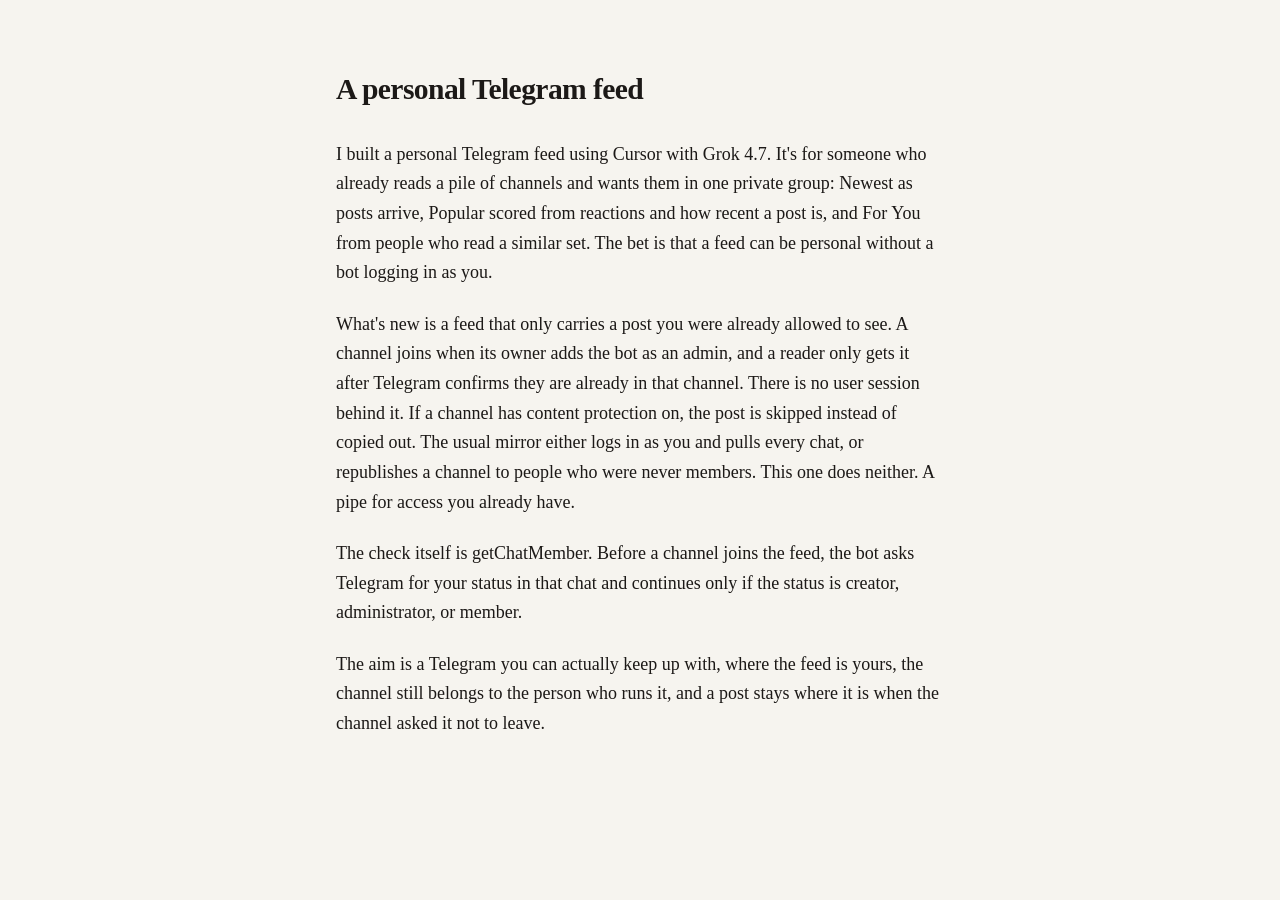
==== index.html @ 5d27e29f "Publish the personal Telegram feed page." ====
<!DOCTYPE html>
<html lang="en">
<head>
  <meta charset="utf-8">
  <meta name="viewport" content="width=device-width, initial-scale=1">
  <title>A personal Telegram feed</title>
  <style>
    body {
      margin: 0;
      background: #f6f4ef;
      color: #1c1917;
      font: 1.125rem/1.65 Georgia, "Iowan Old Style", Palatino, serif;
    }
    main {
      max-width: 38rem;
      margin: 0 auto;
      padding: 4.5rem 1.5rem 6rem;
    }
    h1 {
      font-size: 1.85rem;
      font-weight: 600;
      letter-spacing: -0.02em;
      line-height: 1.2;
      margin: 0 0 2rem;
    }
    p {
      margin: 0 0 1.35rem;
    }
  </style>
</head>
<body>
  <main>
    <h1>A personal Telegram feed</h1>
    <p>I built a personal Telegram feed using Cursor with Grok 4.7. It's for someone who already reads a pile of channels and wants them in one private group: Newest as posts arrive, Popular scored from reactions and how recent a post is, and For You from people who read a similar set. The bet is that a feed can be personal without a bot logging in as you.</p>
    <p>What's new is a feed that only carries a post you were already allowed to see. A channel joins when its owner adds the bot as an admin, and a reader only gets it after Telegram confirms they are already in that channel. There is no user session behind it. If a channel has content protection on, the post is skipped instead of copied out. The usual mirror either logs in as you and pulls every chat, or republishes a channel to people who were never members. This one does neither. A pipe for access you already have.</p>
    <p>The check itself is getChatMember. Before a channel joins the feed, the bot asks Telegram for your status in that chat and continues only if the status is creator, administrator, or member.</p>
    <p>The aim is a Telegram you can actually keep up with, where the feed is yours, the channel still belongs to the person who runs it, and a post stays where it is when the channel asked it not to leave.</p>
  </main>
</body>
</html>
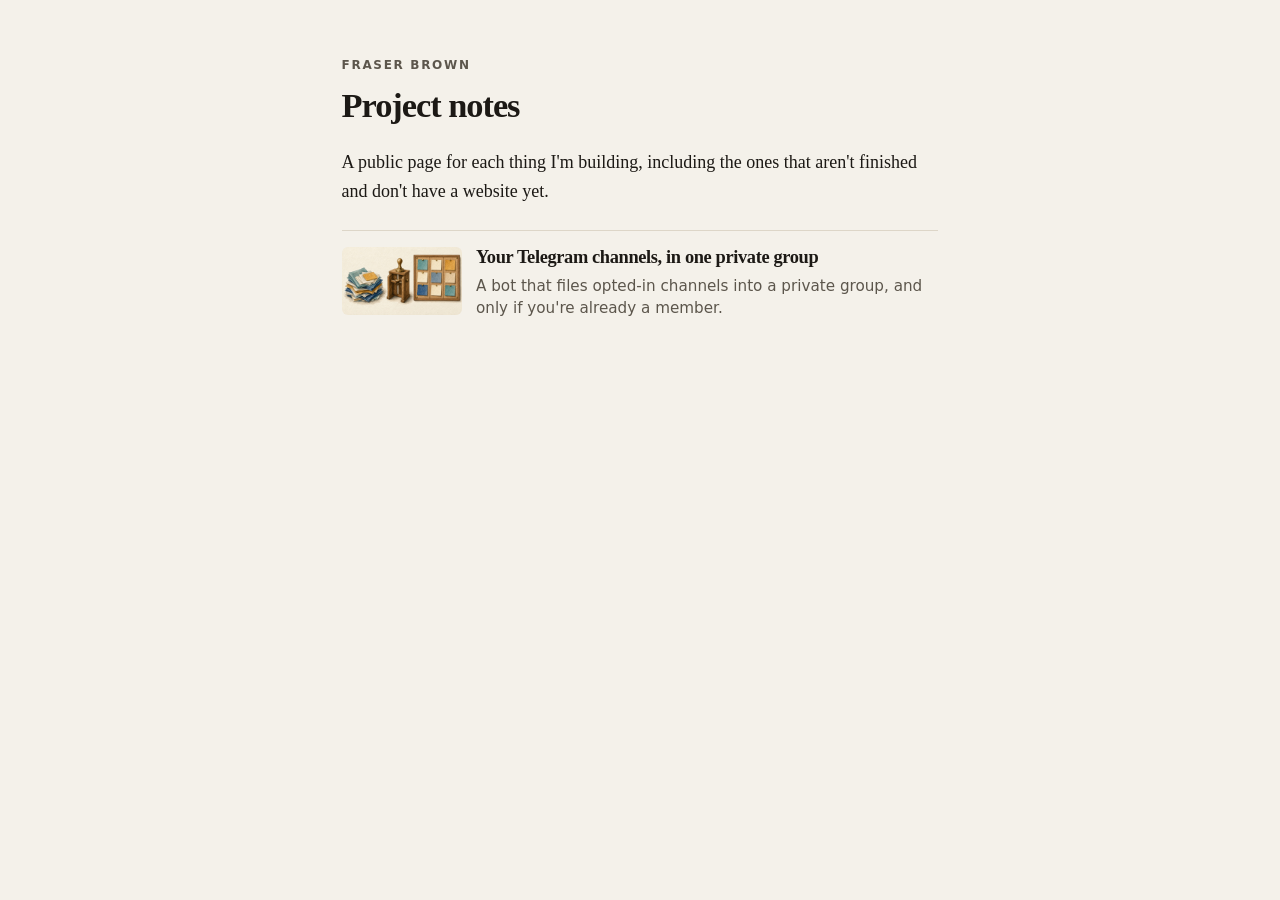
==== commit 544be87d: "Replace the essay with a project note and a cover image." ====
--- a/index.html
+++ b/index.html
@@ -3,38 +3,31 @@
 <head>
   <meta charset="utf-8">
   <meta name="viewport" content="width=device-width, initial-scale=1">
-  <title>A personal Telegram feed</title>
-  <style>
-    body {
-      margin: 0;
-      background: #f6f4ef;
-      color: #1c1917;
-      font: 1.125rem/1.65 Georgia, "Iowan Old Style", Palatino, serif;
-    }
-    main {
-      max-width: 38rem;
-      margin: 0 auto;
-      padding: 4.5rem 1.5rem 6rem;
-    }
-    h1 {
-      font-size: 1.85rem;
-      font-weight: 600;
-      letter-spacing: -0.02em;
-      line-height: 1.2;
-      margin: 0 0 2rem;
-    }
-    p {
-      margin: 0 0 1.35rem;
-    }
-  </style>
+  <title>Project notes</title>
+  <meta name="description" content="Short public pages for projects that don't have a website yet.">
+  <link rel="canonical" href="https://fraserbrownirl.github.io/">
+  <meta property="og:title" content="Project notes">
+  <meta property="og:description" content="Short public pages for projects that don't have a website yet.">
+  <meta property="og:url" content="https://fraserbrownirl.github.io/">
+  <meta property="og:image" content="https://fraserbrownirl.github.io/telegram-feed/cover.jpg">
+  <link rel="stylesheet" href="style.css">
 </head>
 <body>
   <main>
-    <h1>A personal Telegram feed</h1>
-    <p>I built a personal Telegram feed using Cursor with Grok 4.7. It's for someone who already reads a pile of channels and wants them in one private group: Newest as posts arrive, Popular scored from reactions and how recent a post is, and For You from people who read a similar set. The bet is that a feed can be personal without a bot logging in as you.</p>
-    <p>What's new is a feed that only carries a post you were already allowed to see. A channel joins when its owner adds the bot as an admin, and a reader only gets it after Telegram confirms they are already in that channel. There is no user session behind it. If a channel has content protection on, the post is skipped instead of copied out. The usual mirror either logs in as you and pulls every chat, or republishes a channel to people who were never members. This one does neither. A pipe for access you already have.</p>
-    <p>The check itself is getChatMember. Before a channel joins the feed, the bot asks Telegram for your status in that chat and continues only if the status is creator, administrator, or member.</p>
-    <p>The aim is a Telegram you can actually keep up with, where the feed is yours, the channel still belongs to the person who runs it, and a post stays where it is when the channel asked it not to leave.</p>
+    <p class="kicker">Fraser Brown</p>
+    <h1>Project notes</h1>
+    <p>A public page for each thing I'm building, including the ones that aren't finished and don't have a website yet.</p>
+    <ul class="home-list">
+      <li>
+        <a href="telegram-feed/">
+          <img src="telegram-feed/cover.jpg" alt="">
+          <div>
+            <h2>Your Telegram channels, in one private group</h2>
+            <p>A bot that files opted-in channels into a private group, and only if you're already a member.</p>
+          </div>
+        </a>
+      </li>
+    </ul>
   </main>
 </body>
 </html>
--- a/style.css
+++ b/style.css
@@ -0,0 +1,102 @@
+:root {
+  color-scheme: light;
+  --paper: #f4f1ea;
+  --ink: #1c1915;
+  --muted: #5c564c;
+  --line: #ddd6c8;
+  --link: #2f5f68;
+}
+
+* { box-sizing: border-box; }
+
+body {
+  margin: 0;
+  background: var(--paper);
+  color: var(--ink);
+  font: 1.125rem/1.6 "Iowan Old Style", Palatino, Georgia, serif;
+}
+
+a { color: var(--link); }
+
+main {
+  max-width: 40rem;
+  margin: 0 auto;
+  padding: 3.5rem 1.35rem 5rem;
+}
+
+.kicker {
+  margin: 0 0 0.7rem;
+  font-family: ui-sans-serif, system-ui, sans-serif;
+  font-size: 0.75rem;
+  font-weight: 650;
+  letter-spacing: 0.14em;
+  text-transform: uppercase;
+  color: var(--muted);
+}
+
+h1 {
+  margin: 0 0 1.4rem;
+  font-size: 2.15rem;
+  font-weight: 600;
+  letter-spacing: -0.03em;
+  line-height: 1.15;
+}
+
+figure { margin: 0 0 1.6rem; }
+
+img {
+  display: block;
+  width: 100%;
+  height: auto;
+  border-radius: 8px;
+  background: #e7e1d6;
+}
+
+figcaption {
+  margin-top: 0.55rem;
+  font-family: ui-sans-serif, system-ui, sans-serif;
+  font-size: 0.9rem;
+  line-height: 1.4;
+  color: var(--muted);
+}
+
+p { margin: 0 0 1.15rem; }
+
+h2 {
+  margin: 2rem 0 0.6rem;
+  font-size: 1.35rem;
+  font-weight: 600;
+  letter-spacing: -0.02em;
+}
+
+.home-list { list-style: none; padding: 0; margin: 1.5rem 0 0; }
+
+.home-list a {
+  display: grid;
+  grid-template-columns: 7.5rem 1fr;
+  gap: 0.9rem;
+  align-items: center;
+  padding: 0.75rem 0;
+  border-top: 1px solid var(--line);
+  color: inherit;
+  text-decoration: none;
+}
+
+.home-list a:hover h2 { color: var(--link); }
+
+.home-list img {
+  width: 7.5rem;
+  height: 4.2rem;
+  object-fit: cover;
+  border-radius: 6px;
+}
+
+.home-list h2 { margin: 0 0 0.25rem; font-size: 1.15rem; }
+
+.home-list p {
+  margin: 0;
+  font-family: ui-sans-serif, system-ui, sans-serif;
+  font-size: 0.95rem;
+  line-height: 1.4;
+  color: var(--muted);
+}
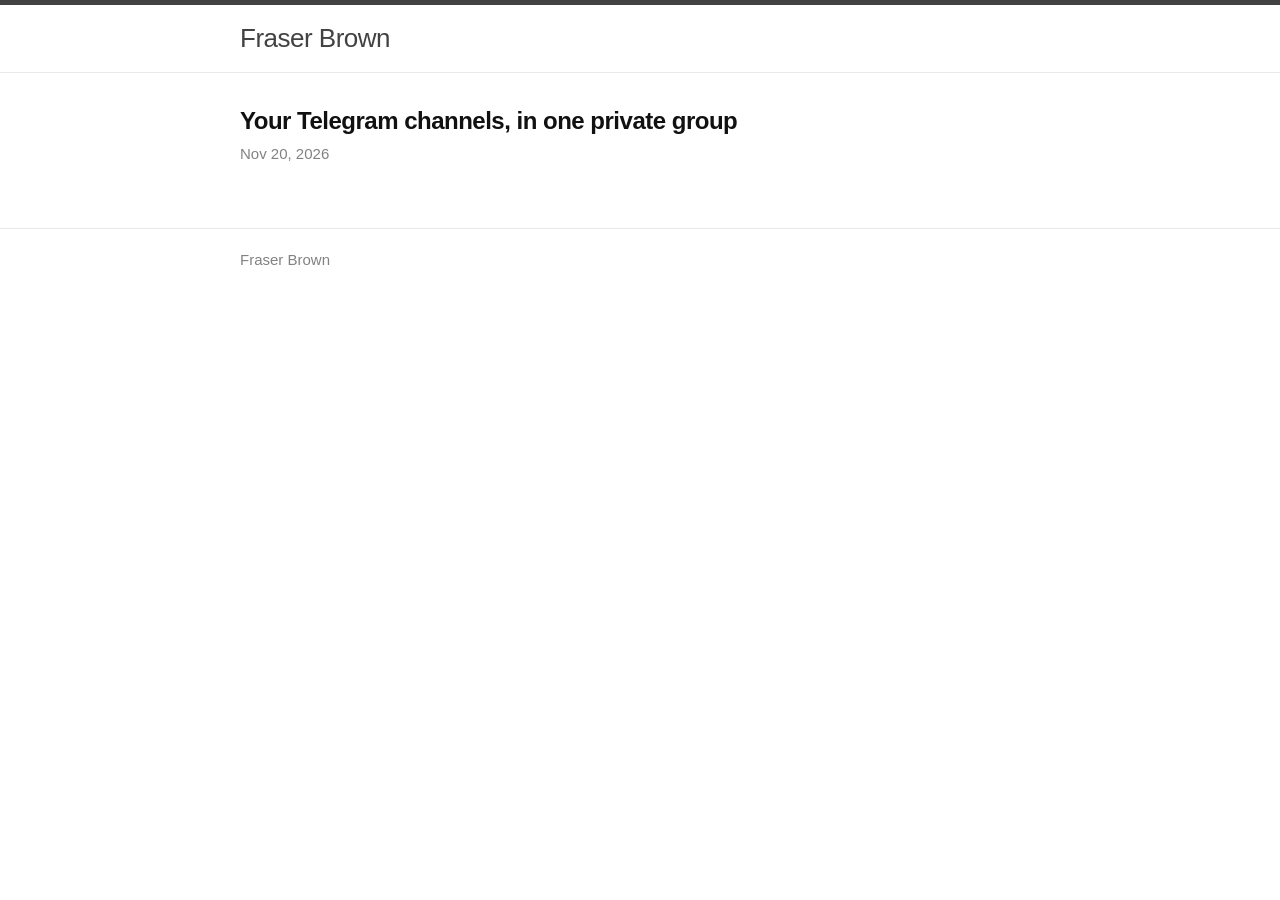
==== commit c441da64: "Restyle the site as a plain post, and rewrite the feed note in that voice." ====
--- a/index.html
+++ b/index.html
@@ -3,31 +3,29 @@
 <head>
   <meta charset="utf-8">
   <meta name="viewport" content="width=device-width, initial-scale=1">
-  <title>Project notes</title>
-  <meta name="description" content="Short public pages for projects that don't have a website yet.">
-  <link rel="canonical" href="https://fraserbrownirl.github.io/">
-  <meta property="og:title" content="Project notes">
-  <meta property="og:description" content="Short public pages for projects that don't have a website yet.">
-  <meta property="og:url" content="https://fraserbrownirl.github.io/">
-  <meta property="og:image" content="https://fraserbrownirl.github.io/telegram-feed/cover.jpg">
+  <title>Fraser Brown</title>
   <link rel="stylesheet" href="style.css">
 </head>
 <body>
+  <header class="site-header">
+    <div class="wrap">
+      <a class="site-title" href="/">Fraser Brown</a>
+    </div>
+  </header>
   <main>
-    <p class="kicker">Fraser Brown</p>
-    <h1>Project notes</h1>
-    <p>A public page for each thing I'm building, including the ones that aren't finished and don't have a website yet.</p>
-    <ul class="home-list">
-      <li>
-        <a href="telegram-feed/">
-          <img src="telegram-feed/cover.jpg" alt="">
-          <div>
-            <h2>Your Telegram channels, in one private group</h2>
-            <p>A bot that files opted-in channels into a private group, and only if you're already a member.</p>
-          </div>
-        </a>
-      </li>
-    </ul>
+    <div class="wrap">
+      <ul class="post-list">
+        <li>
+          <a href="/telegram-feed/">Your Telegram channels, in one private group</a>
+          <p class="post-date">Nov 20, 2026</p>
+        </li>
+      </ul>
+    </div>
   </main>
+  <footer class="site-footer">
+    <div class="wrap">
+      <a href="/">Fraser Brown</a>
+    </div>
+  </footer>
 </body>
 </html>
--- a/style.css
+++ b/style.css
@@ -1,102 +1,105 @@
-:root {
-  color-scheme: light;
-  --paper: #f4f1ea;
-  --ink: #1c1915;
-  --muted: #5c564c;
-  --line: #ddd6c8;
-  --link: #2f5f68;
+body {
+  margin: 0;
+  color: #111;
+  background: #fff;
+  font-family: "Helvetica Neue", Helvetica, Arial, sans-serif;
+  font-size: 16px;
+  line-height: 1.5;
+  -webkit-font-smoothing: antialiased;
 }
 
-* { box-sizing: border-box; }
+a { color: #2a7ae2; text-decoration: none; }
+a:hover { text-decoration: underline; }
 
-body {
-  margin: 0;
-  background: var(--paper);
-  color: var(--ink);
-  font: 1.125rem/1.6 "Iowan Old Style", Palatino, Georgia, serif;
+.wrap {
+  max-width: 800px;
+  margin: 0 auto;
+  padding: 0 20px;
 }
 
-a { color: var(--link); }
-
-main {
-  max-width: 40rem;
-  margin: 0 auto;
-  padding: 3.5rem 1.35rem 5rem;
+.site-header {
+  border-top: 5px solid #424242;
+  border-bottom: 1px solid #e8e8e8;
+  min-height: 56px;
 }
 
-.kicker {
-  margin: 0 0 0.7rem;
-  font-family: ui-sans-serif, system-ui, sans-serif;
-  font-size: 0.75rem;
-  font-weight: 650;
-  letter-spacing: 0.14em;
-  text-transform: uppercase;
-  color: var(--muted);
+.site-header .wrap {
+  display: flex;
+  align-items: center;
+  justify-content: space-between;
+  padding-top: 14px;
+  padding-bottom: 14px;
 }
 
-h1 {
-  margin: 0 0 1.4rem;
-  font-size: 2.15rem;
-  font-weight: 600;
-  letter-spacing: -0.03em;
-  line-height: 1.15;
+.site-title {
+  font-size: 26px;
+  font-weight: 300;
+  color: #424242;
+  letter-spacing: -0.5px;
 }
 
-figure { margin: 0 0 1.6rem; }
-
-img {
-  display: block;
-  width: 100%;
-  height: auto;
-  border-radius: 8px;
-  background: #e7e1d6;
+.site-nav a {
+  color: #111;
+  margin-left: 20px;
 }
 
-figcaption {
-  margin-top: 0.55rem;
-  font-family: ui-sans-serif, system-ui, sans-serif;
-  font-size: 0.9rem;
-  line-height: 1.4;
-  color: var(--muted);
+main { padding: 30px 0 40px; }
+
+h1 {
+  margin: 0 0 8px;
+  font-size: 42px;
+  font-weight: 700;
+  letter-spacing: -1px;
+  line-height: 1.15;
+  color: #111;
 }
 
-p { margin: 0 0 1.15rem; }
-
-h2 {
-  margin: 2rem 0 0.6rem;
-  font-size: 1.35rem;
-  font-weight: 600;
-  letter-spacing: -0.02em;
+.post-date {
+  margin: 0 0 24px;
+  font-size: 15px;
+  color: #828282;
 }
 
-.home-list { list-style: none; padding: 0; margin: 1.5rem 0 0; }
+.post p { margin: 0 0 16px; }
 
-.home-list a {
-  display: grid;
-  grid-template-columns: 7.5rem 1fr;
-  gap: 0.9rem;
-  align-items: center;
-  padding: 0.75rem 0;
-  border-top: 1px solid var(--line);
-  color: inherit;
-  text-decoration: none;
+.post img {
+  display: block;
+  max-width: 100%;
+  height: auto;
+  margin: 8px 0 20px;
 }
 
-.home-list a:hover h2 { color: var(--link); }
-
-.home-list img {
-  width: 7.5rem;
-  height: 4.2rem;
-  object-fit: cover;
-  border-radius: 6px;
+hr {
+  border: 0;
+  border-top: 1px solid #e8e8e8;
+  margin: 24px 0;
 }
 
-.home-list h2 { margin: 0 0 0.25rem; font-size: 1.15rem; }
+.post-list { list-style: none; margin: 0; padding: 0; }
 
-.home-list p {
-  margin: 0;
-  font-family: ui-sans-serif, system-ui, sans-serif;
-  font-size: 0.95rem;
-  line-height: 1.4;
-  color: var(--muted);
+.post-list li {
+  margin: 0 0 22px;
 }
+
+.post-list a {
+  color: #111;
+  font-size: 24px;
+  font-weight: 700;
+  letter-spacing: -0.5px;
+}
+
+.post-list .post-date { margin: 4px 0 0; }
+
+.site-footer {
+  border-top: 1px solid #e8e8e8;
+  padding: 20px 0 40px;
+  color: #828282;
+  font-size: 15px;
+}
+
+.site-footer a { color: #828282; }
+
+@media (max-width: 600px) {
+  h1 { font-size: 32px; }
+  .site-title { font-size: 22px; }
+}
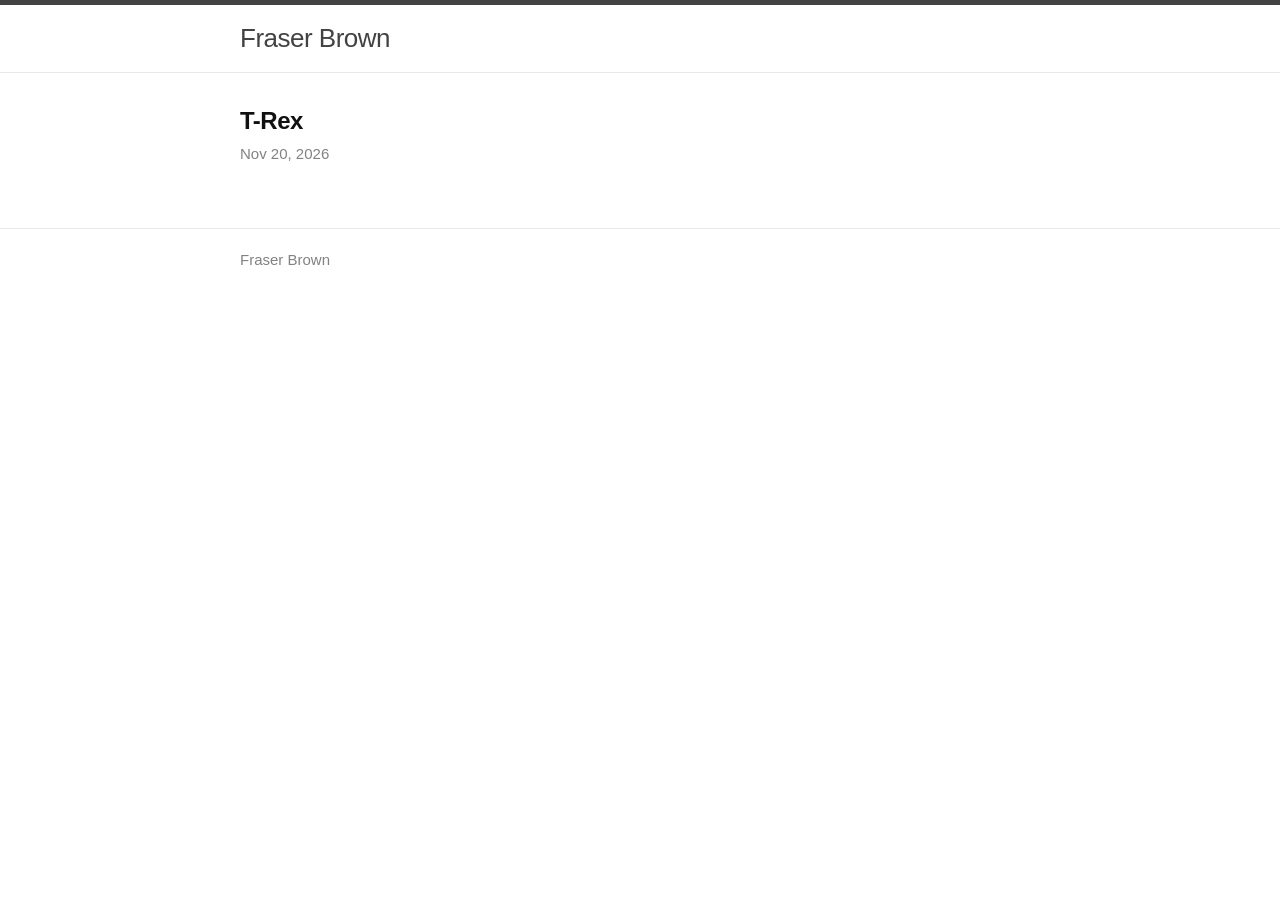
==== commit e8711ecc: "Rename the post to T-Rex and describe the X on-ramp." ====
--- a/index.html
+++ b/index.html
@@ -16,7 +16,7 @@
     <div class="wrap">
       <ul class="post-list">
         <li>
-          <a href="/telegram-feed/">Your Telegram channels, in one private group</a>
+          <a href="/trex/">T-Rex</a>
           <p class="post-date">Nov 20, 2026</p>
         </li>
       </ul>
